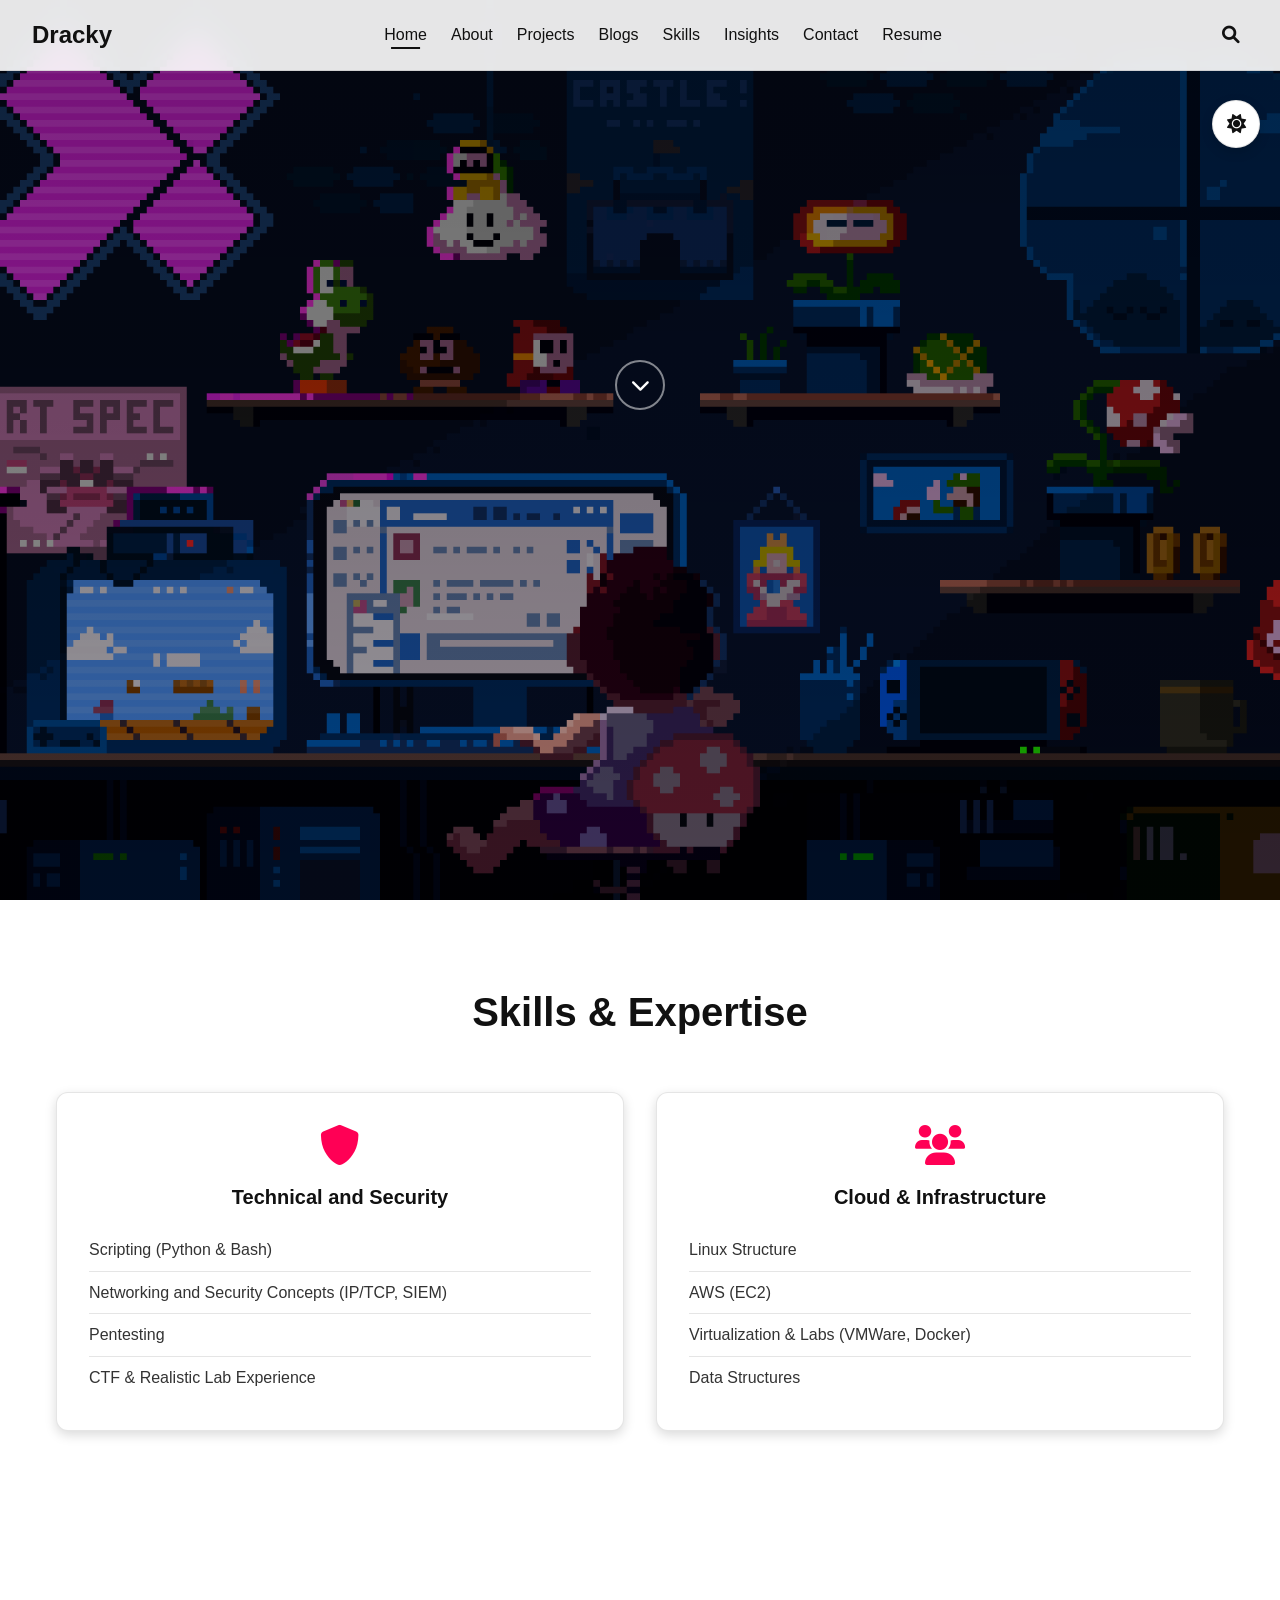
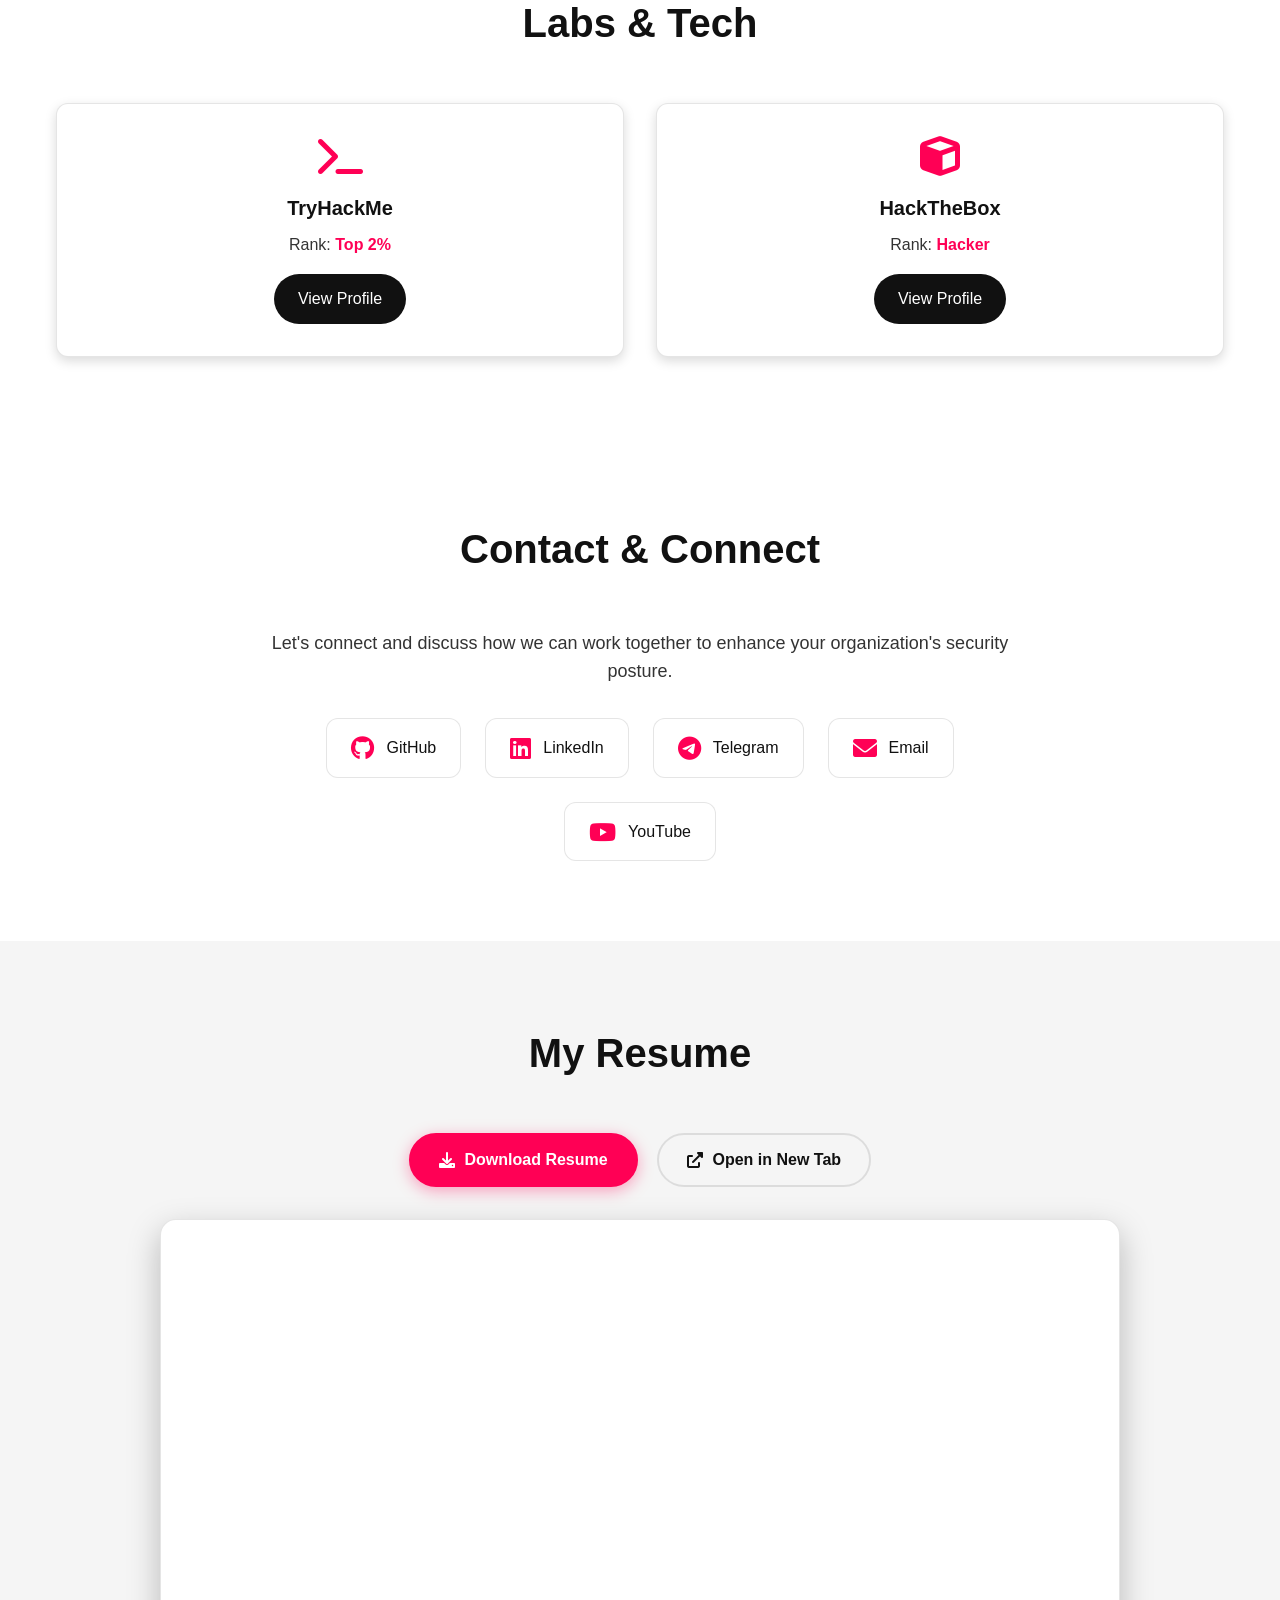
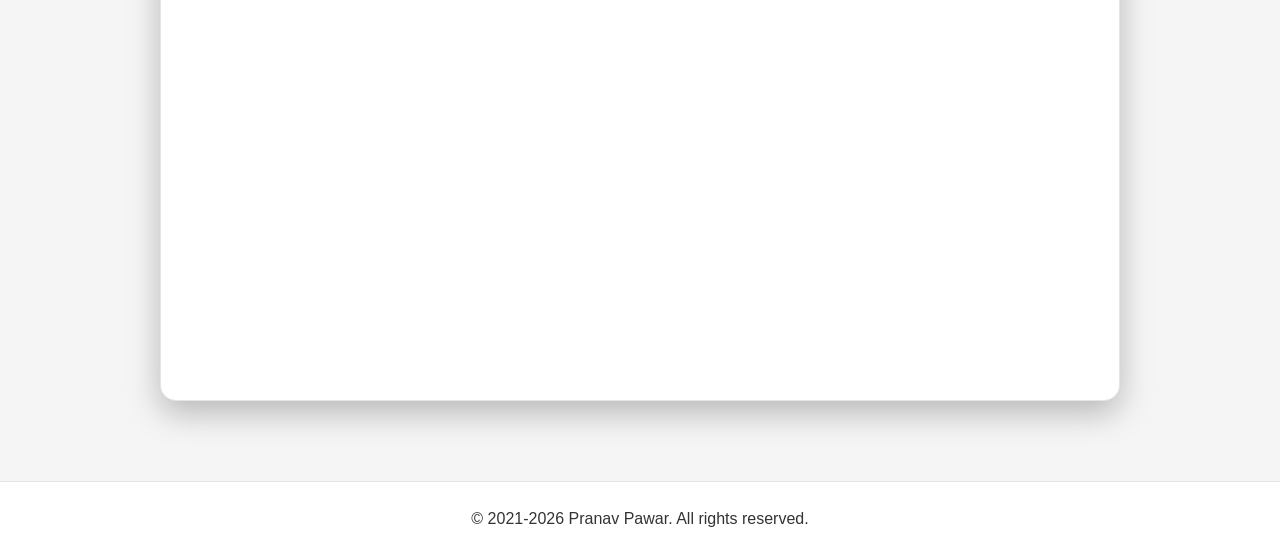
==== index.html @ 048446fa "Upload project files" ====
<!DOCTYPE html>
<html lang="en">

<head>
    <meta charset="UTF-8">
    <meta name="viewport" content="width=device-width, initial-scale=1.0">
    <title>Dracky</title>
    <link rel="icon" type="image/jpeg" href="images/prof.png">
    <link rel="stylesheet" href="styles.css">
    <link rel="stylesheet" href="https://cdnjs.cloudflare.com/ajax/libs/font-awesome/6.0.0/css/all.min.css">
</head>

<body>
    <nav class="navbar" role="navigation" aria-label="Main navigation">
        <div class="nav-brand">
            Dracky
        </div>

        <button class="mobile-menu-toggle" aria-label="Toggle mobile menu" aria-expanded="false">
            <i class="fas fa-bars" aria-hidden="true"></i>
        </button>
        <ul class="nav-links" role="menubar">
            <li role="none"><a href="index.html" class="active" role="menuitem" aria-current="page">Home</a></li>
            <li role="none"><a href="about.html" role="menuitem">About</a></li>
            <li role="none"><a href="projects.html" role="menuitem">Projects</a></li>
            <li role="none"><a href="https://drackyjr.github.io/" role="menuitem">Blogs</a></li>
            <li role="none"><a href="index.html#skills" role="menuitem">Skills</a></li>
            <li role="none"><a href="index.html#platforms" role="menuitem">Insights</a></li>
            <li role="none"><a href="index.html#contact" role="menuitem">Contact</a></li>
            <li role="none"><a href="index.html#resume" role="menuitem">Resume</a></li>

        </ul>
        <div class="nav-search">
            <button class="search-toggle" aria-label="Toggle search" aria-expanded="false">
                <i class="fas fa-search" aria-hidden="true"></i>
            </button>
            <div class="search-container" role="search">
                <input type="text" class="search-input" placeholder="Search projects and skills"
                    aria-label="Search projects and skills">
                <div class="search-results" role="listbox" aria-label="Search results"></div>
            </div>
        </div>
    </nav>

    <!-- Theme Switch -->
    <div class="theme-switch">
        <button id="theme-toggle" class="theme-toggle" aria-label="Toggle dark/light theme">
            <i class="fas fa-moon" aria-hidden="true"></i>
            <i class="fas fa-sun" aria-hidden="true"></i>
        </button>
    </div>

    <section class="hero">
        <div class="hero-content">
            <h1> </h1>



            <button class="scroll-down" aria-label="Scroll to skills section">
                <i class="fas fa-chevron-down arrow2" aria-hidden="true"></i>
            </button>
        </div>
    </section>
    <section id="skills" class="skills" aria-labelledby="skills-heading">
        <h2 id="skills-heading">Skills & Expertise</h2>
        <div class="skills-grid" role="list" aria-label="Skills and expertise areas">
            <article class="skill-card" role="listitem">
                <i class="fas fa-shield-alt" aria-hidden="true"></i>
                <h3>Technical and Security</h3>
                <ul>
                    <li>Scripting (Python & Bash)</li>
                    <li>Networking and Security Concepts (IP/TCP, SIEM)</li>
                    <li>Pentesting</li>
                    <li>CTF & Realistic Lab Experience</li>
                </ul>
            </article>

            <article class="skill-card" role="listitem">
                <i class="fas fa-users" aria-hidden="true"></i>
                <h3>Cloud & Infrastructure</h3>
                <ul>
                    <li>Linux Structure</li>
                    <li>AWS (EC2)</li>
                    <li>Virtualization & Labs (VMWare, Docker)</li>
                    <li>Data Structures</li>
                </ul>
            </article>
        </div>
    </section>
    <section id="platforms" class="platforms" aria-labelledby="platforms-heading">
        <h2 id="platforms-heading">Labs & Tech</h2>
        <div class="platforms-grid" role="list" aria-label="Platform achievements and profiles">
            <article class="platform-card" role="listitem">
                <i class="fas fa-terminal" aria-hidden="true"></i>
                <h3>TryHackMe</h3>
                <p>Rank: <span class="rank">Top 2%</span></p>
                <a href="https://tryhackme.com/p/dracky4u" target="_blank" class="platform-link"
                    aria-label="View TryHackMe profile (opens in new tab)">View Profile</a>
            </article>
            <article class="platform-card" role="listitem">
                <i class="fas fa-cube" aria-hidden="true"></i>
                <h3>HackTheBox</h3>
                <p>Rank: <span class="rank">Hacker</span></p>
                <a href="https://app.hackthebox.com/profile/2032115" target="_blank" class="platform-link"
                    aria-label="View HackTheBox profile (opens in new tab)">View Profile</a>
            </article>
        </div>
    </section>
    <section id="contact" class="contact" aria-labelledby="contact-heading">
        <h2 id="contact-heading">Contact & Connect</h2>
        <div class="contact-content">
            <p class="contact-intro">Let's connect and discuss how we can work together to enhance your organization's
                security posture.</p>
            <div class="social-links" role="list" aria-label="Social media and contact links">
                <a href="https://github.com/drackyjr" target="_blank" class="social-link" title="GitHub" role="listitem"
                    aria-label="Visit GitHub profile (opens in new tab)">
                    <i class="fab fa-github" aria-hidden="true"></i>
                    <span>GitHub</span>
                </a>
                <a href="https://www.linkedin.com/in/pranavbpawar/" target="_blank" class="social-link" title="LinkedIn"
                    role="listitem" aria-label="Visit LinkedIn profile (opens in new tab)">
                    <i class="fab fa-linkedin" aria-hidden="true"></i>
                    <span>LinkedIn</span>
                </a>
                <a href="https://t.me/Dracky4u" target="_blank" class="social-link" title="Telegram" role="listitem"
                    aria-label="Contact via Telegram (opens in new tab)">
                    <i class="fab fa-telegram" aria-hidden="true"></i>
                    <span>Telegram</span>
                </a>
                <a href="mailto:pranavbpawar@outlook.com" class="social-link" title="Email" role="listitem"
                    aria-label="Send email">
                    <i class="fas fa-envelope" aria-hidden="true"></i>
                    <span>Email</span>
                </a>
                <a href="https://www.youtube.com/channel/UCGC238_xClAEOneLOHZN5fQ" target="_blank" class="social-link"
                    title="YouTube" role="listitem" aria-label="Visit YouTube channel (opens in new tab)">
                    <i class="fa-brands fa-youtube" aria-hidden="true"></i>
                    <span>YouTube</span>
                </a>
            </div>
        </div>
    </section>

    <!-- ===== RESUME SECTION ===== -->
    <section id="resume" class="resume-section" aria-labelledby="resume-heading">
        <h2 id="resume-heading">My Resume</h2>
        <div class="resume-container">
            <div class="resume-actions">
                <a href="pranav.pdf" download="Pranav_Pawar_Resume.pdf" class="resume-btn resume-btn-download"
                    aria-label="Download Resume PDF">
                    <i class="fas fa-download" aria-hidden="true"></i>
                    Download Resume
                </a>
                <a href="pranav.pdf" target="_blank" class="resume-btn resume-btn-view"
                    aria-label="Open Resume in new tab">
                    <i class="fas fa-external-link-alt" aria-hidden="true"></i>
                    Open in New Tab
                </a>
            </div>
            <div class="resume-viewer">
                <iframe src="pranav.pdf#toolbar=1&navpanes=0&scrollbar=1" title="Pranav Pawar Resume"
                    aria-label="Embedded resume PDF" loading="lazy">
                    <p>Your browser does not support embedded PDFs.
                        <a href="pranav.pdf" download>Click here to download the resume</a>.
                    </p>
                </iframe>
            </div>
        </div>
    </section>

    <footer>
        <p>&copy; 2021-2026 Pranav Pawar. All rights reserved.</p>
    </footer>

    <script src="script.js"></script>
    <script src="search.js"></script>
    <script src="contact.js"></script>
    <script>
        document.addEventListener('DOMContentLoaded', () => {
            const timelineItems = document.querySelectorAll('.timeline-item');

            const options = {
                threshold: 0.5
            };

            const observer = new IntersectionObserver((entries) => {
                entries.forEach(entry => {
                    if (entry.isIntersecting) {
                        entry.target.classList.add('visible');
                    }
                });
            }, options);

            timelineItems.forEach(item => {
                observer.observe(item);
            });
        });
    </script>
</body>

</html>
---- styles.css ----
/* ========================================
   DESIGN SYSTEM - CSS CUSTOM PROPERTIES
   ======================================== */

/* =======================
   THEME VARIABLES
   ======================= */

:root {
    /* Typography */
    --font-family-primary: 'Segoe UI', 'Inter', -apple-system, BlinkMacSystemFont, 'Roboto', Arial, sans-serif;
    --font-family-mono: 'SF Mono', 'Consolas', monospace;

    /* Font Sizes */
    --text-xs: 0.75rem;
    --text-sm: 0.875rem;
    --text-base: 1rem;
    --text-lg: 1.125rem;
    --text-xl: 1.25rem;
    --text-2xl: 1.5rem;
    --text-3xl: 1.875rem;
    --text-4xl: 2.25rem;
    --text-5xl: 3rem;

    /* Weights */
    --font-normal: 400;
    --font-medium: 500;
    --font-semibold: 600;
    --font-bold: 700;
    --font-extrabold: 800;

    /* Spacing */
    --space-2: 0.5rem;
    --space-3: 0.75rem;
    --space-4: 1rem;
    --space-6: 1.5rem;
    --space-8: 2rem;

    /* Radius */
    --radius-md: 6px;
    --radius-lg: 12px;
    --radius-xl: 16px;
    --radius-2xl: 20px;
    --radius-full: 9999px;

    /* Z */
    --z-fixed: 1030;

    /* Line Height */
    --leading-relaxed: 1.625;

    /* Letter Spacing */
    --tracking-wide: 0.025em;

    /* Transitions */
    --transition-all: all 0.3s ease;

    /* Gradients */
    --gradient-secondary: linear-gradient(135deg, #ff0055, #ff6b6b);
}

/* =======================
   DARK THEME
   ======================= */

:root[data-theme="dark"] {
    --primary-color: #ffffff;
    --secondary-color: #ffffff;
    --accent-color: #ff0055;

    --text-primary: #ffffff;
    --text-secondary: #e0e0e0;
    --text-muted: #b0b0b0;
    --text-inverse: #000000;
    --text-color: #ffffff;

    --bg-primary: #0a0a0a;
    --bg-secondary: #1a1a1a;
    --card-bg: #1a1a1a;

    --border-color: rgba(255,255,255,0.1);
    --border-primary: rgba(255,255,255,0.1);
    --border-focus: rgba(255,255,255,0.3);

    --shadow-md: 0 4px 12px rgba(0,0,0,0.4);
    --shadow-lg: 0 8px 24px rgba(0,0,0,0.5);
    --shadow-xl: 0 12px 32px rgba(0,0,0,0.6);

    --navbar-bg: rgba(10,10,10,0.85);
    --navbar-text: #ffffff;
    --navbar-hover: #ffffff;

    --surface-primary: rgba(26, 26, 26, 0.9);
    --primary-hover: #e0e0e0;
    --success: #22c55e;
}

/* =======================
   LIGHT THEME
   ======================= */

:root[data-theme="light"] {
    --primary-color: #111111;
    --secondary-color: #111111;
    --accent-color: #ff0055;

    --text-primary: #111111;
    --text-secondary: #333333;
    --text-muted: #666666;
    --text-inverse: #ffffff;
    --text-color: #111111;

    --bg-primary: #ffffff;
    --bg-secondary: #f5f5f5;
    --card-bg: #ffffff;

    --border-color: rgba(0,0,0,0.1);
    --border-primary: rgba(0,0,0,0.1);
    --border-focus: rgba(0,0,0,0.3);

    --shadow-md: 0 4px 12px rgba(0,0,0,0.15);
    --shadow-lg: 0 8px 24px rgba(0,0,0,0.2);
    --shadow-xl: 0 12px 32px rgba(0,0,0,0.25);

    --navbar-bg: rgba(255,255,255,0.9);
    --navbar-text: #111111;
    --navbar-hover: #111111;

    --surface-primary: rgba(255, 255, 255, 0.9);
    --primary-hover: #333333;
    --success: #22c55e;
}

/* ========================================
   RESET
   ======================================== */

*,
*::before,
*::after {
    margin: 0;
    padding: 0;
    box-sizing: border-box;
}

a {
    text-decoration: none;
}

html {
    font-size: 16px;
    scroll-behavior: smooth;
}

body {
    font-family: var(--font-family-primary);
    background: var(--bg-primary);
    color: var(--text-secondary);
    line-height: 1.6;
    overflow-x: hidden;
}

/* ========================================
   GLOBAL TRANSITIONS (SAFE)
   ======================================== */

body,
a,
button {
    transition: background-color .25s ease, color .25s ease, border-color .25s ease;
}

/* ========================================
   NAVBAR
   ======================================== */

.navbar {
    position: fixed;
    top: 0;
    width: 100%;
    padding: var(--space-4) var(--space-8);
    display: flex;
    align-items: center;
    justify-content: space-between;
    background: var(--navbar-bg);
    backdrop-filter: blur(12px);
    z-index: var(--z-fixed);
    border-bottom: 1px solid var(--border-color);
}

.nav-brand {
    font-size: var(--text-2xl);
    font-weight: var(--font-bold);
    color: var(--navbar-text);
}

/* 🚫 PROFILE IMAGE FULLY REMOVED */
.nav-profile-pic,
.profile-container,
.profile-pic {
    display: none !important;
}

/* Nav Links */
.nav-links {
    list-style: none;
    display: flex;
    gap: var(--space-6);
}

.nav-links a {
    color: var(--navbar-text);
    font-weight: 500;
    position: relative;
}

.nav-links a::after {
    content: '';
    position: absolute;
    bottom: -6px;
    left: 50%;
    width: 0;
    height: 2px;
    background: var(--navbar-hover);
    transform: translateX(-50%);
    transition: width .3s ease;
}

.nav-links a:hover::after,
.nav-links a.active::after {
    width: 70%;
}

/* Mobile Toggle */
.mobile-menu-toggle {
    display: none;
    background: none;
    border: none;
    font-size: 1.5rem;
    color: var(--navbar-text);
}

/* ========================================
   HERO
   ======================================== */

.hero {
    min-height: 100vh;
    background: url('images/back.gif') center/cover fixed;
    display: flex;
    align-items: center;
    justify-content: center;
    position: relative;
    text-align: center;
}

.hero::before {
    content: '';
    position: absolute;
    inset: 0;
    background: linear-gradient(rgba(0,0,0,.5), rgba(0,0,0,.35));
}

.hero-content {
    position: relative;
    z-index: 2;
}

.hero-content h1 {
    font-size: 4rem;
    font-weight: 800;
    color: #fff;
    animation: heroZoom 1.6s ease forwards;
}

.hero-content p {
    font-size: 2rem;
    color: #fff;
    margin-top: 1rem;
}

@keyframes heroZoom {
    from { transform: scale(.8); opacity: 0; }
    to { transform: scale(1); opacity: 1; }
}

/* ========================================
   SECTIONS
   ======================================== */

section {
    padding: 5rem 2rem;
    background: var(--bg-primary);
}

section h2 {
    text-align: center;
    font-size: 2.5rem;
    color: var(--primary-color);
    margin-bottom: 3rem;
}

/* ========================================
   CARDS
   ======================================== */

.skill-card,
.project-card,
.certification-card {
    background: var(--card-bg);
    border-radius: var(--radius-lg);
    padding: 2rem;
    box-shadow: var(--shadow-md);
    border: 1px solid var(--border-color);
    transition: transform .3s ease;
}

.skill-card:hover,
.project-card:hover,
.certification-card:hover {
    transform: translateY(-6px);
}

/* ========================================
   FOOTER
   ======================================== */

footer {
    text-align: center;
    padding: 1.5rem;
    background: var(--card-bg);
    border-top: 1px solid var(--border-color);
}

/* ========================================
   MOBILE
   ======================================== */

@media (max-width: 768px) {
    .mobile-menu-toggle {
        display: block;
    }

    .nav-links {
        position: fixed;
        inset: 70px 0 0 0;
        background: var(--navbar-bg);
        flex-direction: column;
        align-items: center;
        padding-top: 2rem;
        transform: translateX(-100%);
        transition: transform .3s ease;
    }

    .nav-links.active {
        transform: translateX(0);
    }

    .hero-content h1 {
        font-size: 2.2rem;
    }

    .hero-content p {
        font-size: 1.4rem;
    }
}

/* ========================================
   THEME SWITCH
   ======================================== */

.theme-switch {
    position: fixed;
    top: 100px;
    right: 20px;
    z-index: 1000;
}

.theme-toggle {
    background: var(--card-bg);
    border: 1px solid var(--border-color);
    border-radius: var(--radius-full);
    width: 48px;
    height: 48px;
    cursor: pointer;
    display: flex;
    align-items: center;
    justify-content: center;
    transition: var(--transition-all);
    box-shadow: var(--shadow-md);
}

.theme-toggle:hover {
    transform: scale(1.1);
    box-shadow: var(--shadow-lg);
}

.theme-toggle .fa-moon,
.theme-toggle .fa-sun {
    font-size: 1.2rem;
    color: var(--text-primary);
    transition: opacity 0.3s ease;
}

[data-theme="dark"] .theme-toggle .fa-sun {
    display: none;
}

[data-theme="dark"] .theme-toggle .fa-moon {
    display: block;
}

[data-theme="light"] .theme-toggle .fa-moon {
    display: none;
}

[data-theme="light"] .theme-toggle .fa-sun {
    display: block;
}

/* ========================================
   NAV SEARCH
   ======================================== */

.nav-search {
    display: flex;
    align-items: center;
    position: relative;
}

.search-toggle {
    background: none;
    border: none;
    color: var(--navbar-text);
    font-size: 1.1rem;
    cursor: pointer;
    padding: var(--space-2);
    transition: var(--transition-all);
}

.search-toggle:hover {
    color: var(--accent-color);
}

.search-container {
    position: absolute;
    top: 100%;
    right: 0;
    width: 300px;
    background: var(--card-bg);
    border: 1px solid var(--border-color);
    border-radius: var(--radius-lg);
    box-shadow: var(--shadow-lg);
    opacity: 0;
    visibility: hidden;
    transform: translateY(-10px);
    transition: var(--transition-all);
    margin-top: 10px;
    overflow: hidden;
}

.search-container.active {
    opacity: 1;
    visibility: visible;
    transform: translateY(0);
}

.search-input {
    width: 100%;
    padding: var(--space-4);
    border: none;
    background: transparent;
    color: var(--text-primary);
    font-size: var(--text-base);
    outline: none;
}

.search-input::placeholder {
    color: var(--text-muted);
}

.search-results {
    max-height: 300px;
    overflow-y: auto;
}

.search-result-item {
    padding: var(--space-4);
    border-top: 1px solid var(--border-color);
    cursor: pointer;
    transition: background-color 0.2s ease;
}

.search-result-item:hover {
    background: var(--bg-secondary);
}

.search-result-item h4 {
    color: var(--text-primary);
    margin-bottom: var(--space-2);
    font-size: var(--text-base);
}

.search-result-item p {
    color: var(--text-muted);
    font-size: var(--text-sm);
    margin: 0;
}

/* ========================================
   SKILLS GRID
   ======================================== */

.skills-grid {
    display: grid;
    grid-template-columns: repeat(auto-fit, minmax(280px, 1fr));
    gap: 2rem;
    max-width: 1200px;
    margin: 0 auto;
    padding: 0 1rem;
}

.skill-card {
    text-align: center;
}

.skill-card i {
    font-size: 2.5rem;
    color: var(--accent-color);
    margin-bottom: 1rem;
}

.skill-card h3 {
    color: var(--text-primary);
    font-size: var(--text-xl);
    margin-bottom: 1rem;
}

.skill-card ul {
    list-style: none;
    text-align: left;
    padding: 0;
}

.skill-card li {
    padding: var(--space-2) 0;
    color: var(--text-secondary);
    border-bottom: 1px solid var(--border-color);
}

.skill-card li:last-child {
    border-bottom: none;
}

/* ========================================
   PLATFORMS GRID
   ======================================== */

.platforms-grid {
    display: grid;
    grid-template-columns: repeat(auto-fit, minmax(280px, 1fr));
    gap: 2rem;
    max-width: 1200px;
    margin: 0 auto;
    padding: 0 1rem;
}

.platform-card {
    background: var(--card-bg);
    border-radius: var(--radius-lg);
    padding: 2rem;
    text-align: center;
    box-shadow: var(--shadow-md);
    border: 1px solid var(--border-color);
    transition: transform 0.3s ease;
}

.platform-card:hover {
    transform: translateY(-6px);
}

.platform-card i {
    font-size: 2.5rem;
    color: var(--accent-color);
    margin-bottom: 1rem;
}

.platform-card h3 {
    color: var(--text-primary);
    font-size: var(--text-xl);
    margin-bottom: 0.5rem;
}

.platform-card p {
    color: var(--text-secondary);
    margin-bottom: 1rem;
}

.platform-card .rank {
    color: var(--accent-color);
    font-weight: var(--font-bold);
}

.platform-link {
    display: inline-block;
    padding: var(--space-3) var(--space-6);
    background: var(--primary-color);
    color: var(--text-inverse);
    text-decoration: none;
    border-radius: var(--radius-full);
    transition: var(--transition-all);
    font-weight: var(--font-medium);
}

.platform-link:hover {
    background: var(--accent-color);
    transform: translateY(-2px);
}

/* ========================================
   CONTACT SECTION
   ======================================== */

.contact-content {
    max-width: 800px;
    margin: 0 auto;
    text-align: center;
}

.contact-intro {
    font-size: var(--text-lg);
    color: var(--text-secondary);
    margin-bottom: 2rem;
}

.social-links {
    display: flex;
    flex-wrap: wrap;
    justify-content: center;
    gap: 1.5rem;
}

.social-link {
    display: flex;
    align-items: center;
    gap: var(--space-3);
    padding: var(--space-4) var(--space-6);
    background: var(--card-bg);
    border: 1px solid var(--border-color);
    border-radius: var(--radius-lg);
    text-decoration: none;
    color: var(--text-primary);
    transition: var(--transition-all);
}

.social-link:hover {
    transform: translateY(-4px);
    box-shadow: var(--shadow-lg);
    border-color: var(--accent-color);
}

.social-link i {
    font-size: 1.5rem;
    color: var(--accent-color);
}

.social-link span {
    font-weight: var(--font-medium);
}

/* ========================================
   ABOUT PAGE
   ======================================== */

.about {
    min-height: 100vh;
    padding-top: 100px;
}

.about-container {
    max-width: 900px;
    margin: 0 auto;
    padding: 0 2rem;
}

.about-content {
    background: var(--card-bg);
    border-radius: var(--radius-lg);
    padding: 3rem;
    box-shadow: var(--shadow-md);
    border: 1px solid var(--border-color);
}

.about-title {
    font-size: var(--text-3xl);
    color: var(--text-primary);
    margin-bottom: 1.5rem;
    text-align: left;
}

.about-intro {
    font-size: var(--text-xl);
    color: var(--accent-color);
    font-weight: var(--font-semibold);
    margin-bottom: 1rem;
}

.about-description {
    font-size: var(--text-base);
    color: var(--text-secondary);
    line-height: 1.8;
    margin-bottom: 2rem;
}

.about-highlights {
    display: flex;
    flex-wrap: wrap;
    gap: 1rem;
    margin-bottom: 2rem;
}

.highlight-item {
    display: flex;
    align-items: center;
    gap: var(--space-3);
    padding: var(--space-3) var(--space-4);
    background: var(--bg-secondary);
    border-radius: var(--radius-md);
    color: var(--text-primary);
}

.highlight-item i {
    color: var(--accent-color);
}

.about-achievements {
    border-top: 1px solid var(--border-color);
    padding-top: 2rem;
}

.about-achievements h3 {
    color: var(--text-primary);
    font-size: var(--text-xl);
    margin-bottom: 1rem;
}

.about-achievements ul {
    list-style: none;
    padding: 0;
}

.about-achievements li {
    padding: var(--space-3) 0;
    color: var(--text-secondary);
    display: flex;
    align-items: center;
    gap: var(--space-3);
}

.about-achievements li::before {
    content: '\f005';
    font-family: 'Font Awesome 6 Free';
    font-weight: 900;
    color: var(--accent-color);
}

/* ========================================
   SCROLL DOWN BUTTON
   ======================================== */

.scroll-down {
    position: absolute;
    bottom: 40px;
    left: 50%;
    transform: translateX(-50%);
    background: transparent;
    border: 2px solid rgba(255, 255, 255, 0.5);
    border-radius: var(--radius-full);
    width: 50px;
    height: 50px;
    cursor: pointer;
    display: flex;
    align-items: center;
    justify-content: center;
    transition: var(--transition-all);
}

.scroll-down:hover {
    border-color: #fff;
    background: rgba(255, 255, 255, 0.1);
}

.scroll-down i {
    color: #fff;
    font-size: 1.2rem;
    animation: bounce 2s infinite;
}

@keyframes bounce {
    0%, 20%, 50%, 80%, 100% {
        transform: translateY(0);
    }
    40% {
        transform: translateY(-10px);
    }
    60% {
        transform: translateY(-5px);
    }
}

/* ========================================
   MOBILE RESPONSIVE ADDITIONS
   ======================================== */

@media (max-width: 768px) {
    .theme-switch {
        top: 80px;
        right: 10px;
    }

    .theme-toggle {
        width: 40px;
        height: 40px;
    }

    .search-container {
        width: 280px;
        right: -60px;
    }

    .skills-grid,
    .platforms-grid {
        grid-template-columns: 1fr;
    }

    .social-links {
        flex-direction: column;
        align-items: center;
    }

    .social-link {
        width: 100%;
        max-width: 300px;
        justify-content: center;
    }

    .about-content {
        padding: 1.5rem;
    }

    .about-highlights {
        flex-direction: column;
    }
}

/* ========================================
   RESUME SECTION
   ======================================== */

.resume-section {
    padding: 5rem 2rem;
    background: var(--bg-secondary);
}

.resume-container {
    max-width: 960px;
    margin: 0 auto;
}

.resume-actions {
    display: flex;
    justify-content: center;
    gap: 1.2rem;
    margin-bottom: 2rem;
    flex-wrap: wrap;
}

.resume-btn {
    display: inline-flex;
    align-items: center;
    gap: 0.6rem;
    padding: 0.75rem 1.75rem;
    border-radius: var(--radius-full);
    font-weight: var(--font-semibold);
    font-size: var(--text-base);
    text-decoration: none;
    transition: var(--transition-all);
    cursor: pointer;
}

.resume-btn-download {
    background: var(--accent-color);
    color: #fff;
    border: 2px solid var(--accent-color);
    box-shadow: 0 4px 16px rgba(255, 0, 85, 0.35);
}

.resume-btn-download:hover {
    background: transparent;
    color: var(--accent-color);
    transform: translateY(-3px);
    box-shadow: 0 8px 24px rgba(255, 0, 85, 0.45);
}

.resume-btn-view {
    background: transparent;
    color: var(--text-primary);
    border: 2px solid var(--border-color);
}

.resume-btn-view:hover {
    border-color: var(--accent-color);
    color: var(--accent-color);
    transform: translateY(-3px);
    box-shadow: var(--shadow-lg);
}

.resume-viewer {
    background: var(--card-bg);
    border-radius: var(--radius-xl);
    box-shadow: var(--shadow-xl);
    border: 1px solid var(--border-color);
    overflow: hidden;
    position: relative;
}

.resume-viewer iframe {
    width: 100%;
    height: 780px;
    border: none;
    display: block;
}

@media (max-width: 768px) {
    .resume-viewer iframe {
        height: 500px;
    }

    .resume-actions {
        flex-direction: column;
        align-items: center;
    }

    .resume-btn {
        width: 100%;
        max-width: 280px;
        justify-content: center;
    }
}
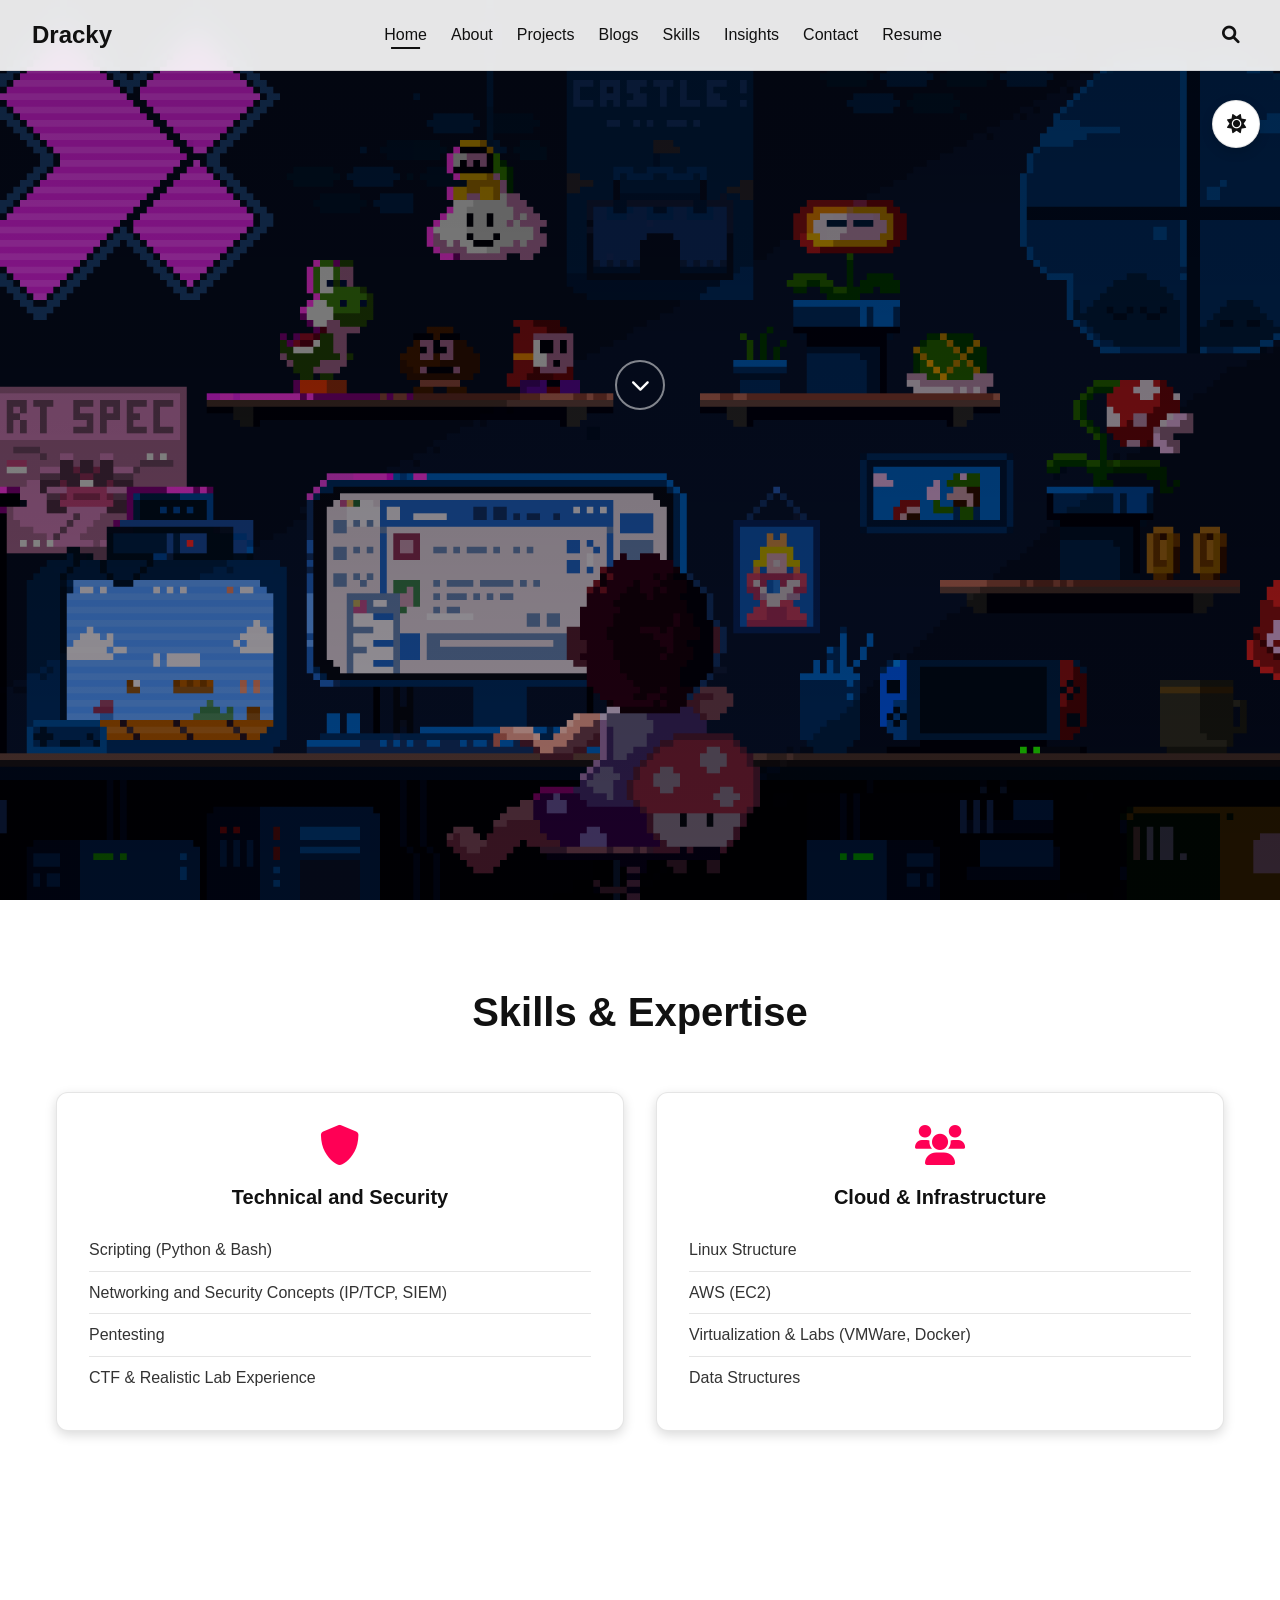
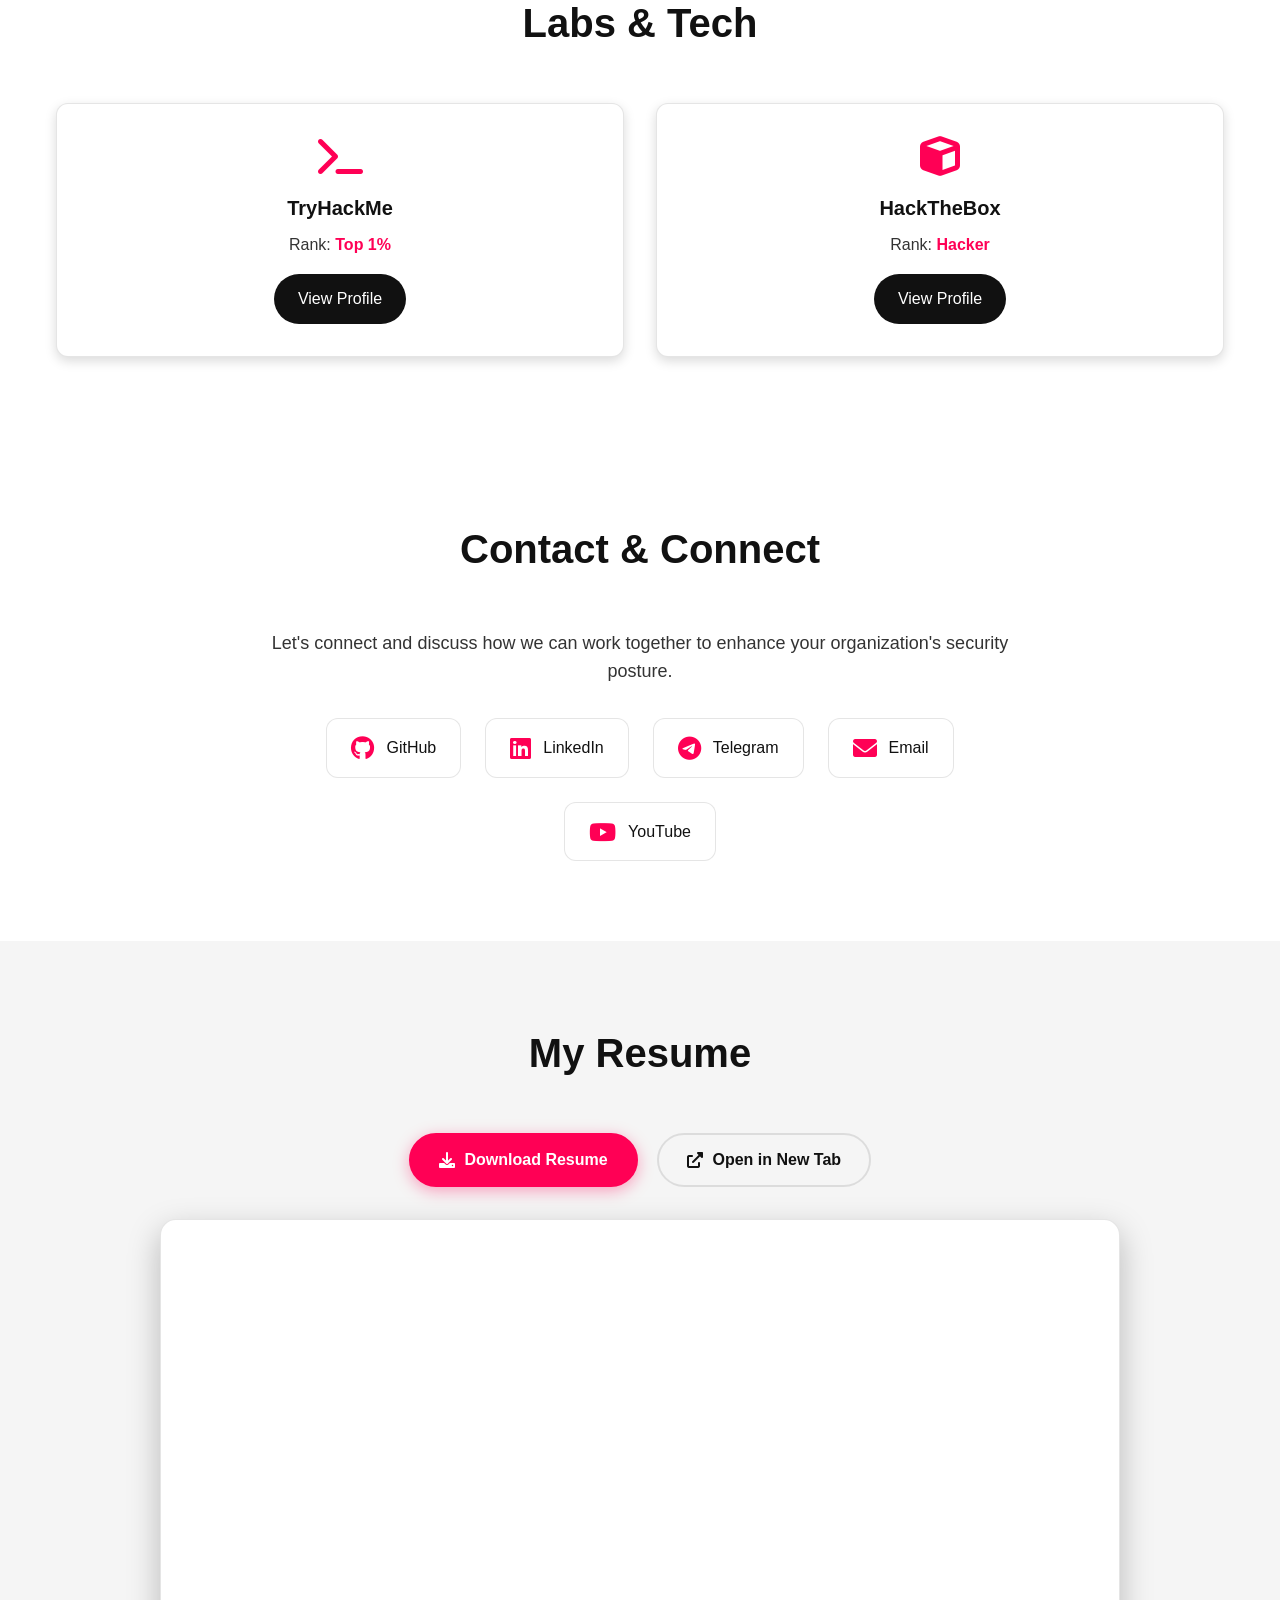
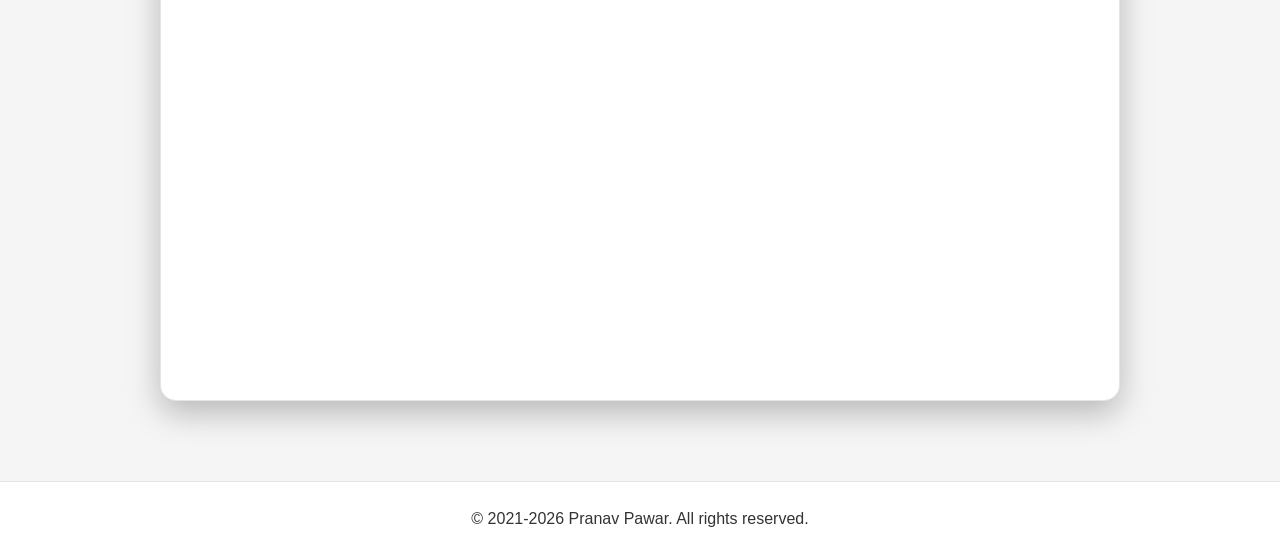
==== commit aeac4dc8: "Update TryHackMe rank from Top 2% to Top 1%" ====
--- a/index.html
+++ b/index.html
@@ -93,7 +93,7 @@
             <article class="platform-card" role="listitem">
                 <i class="fas fa-terminal" aria-hidden="true"></i>
                 <h3>TryHackMe</h3>
-                <p>Rank: <span class="rank">Top 2%</span></p>
+                <p>Rank: <span class="rank">Top 1%</span></p>
                 <a href="https://tryhackme.com/p/dracky4u" target="_blank" class="platform-link"
                     aria-label="View TryHackMe profile (opens in new tab)">View Profile</a>
             </article>
@@ -198,4 +198,4 @@
     </script>
 </body>
 
-</html>+</html>
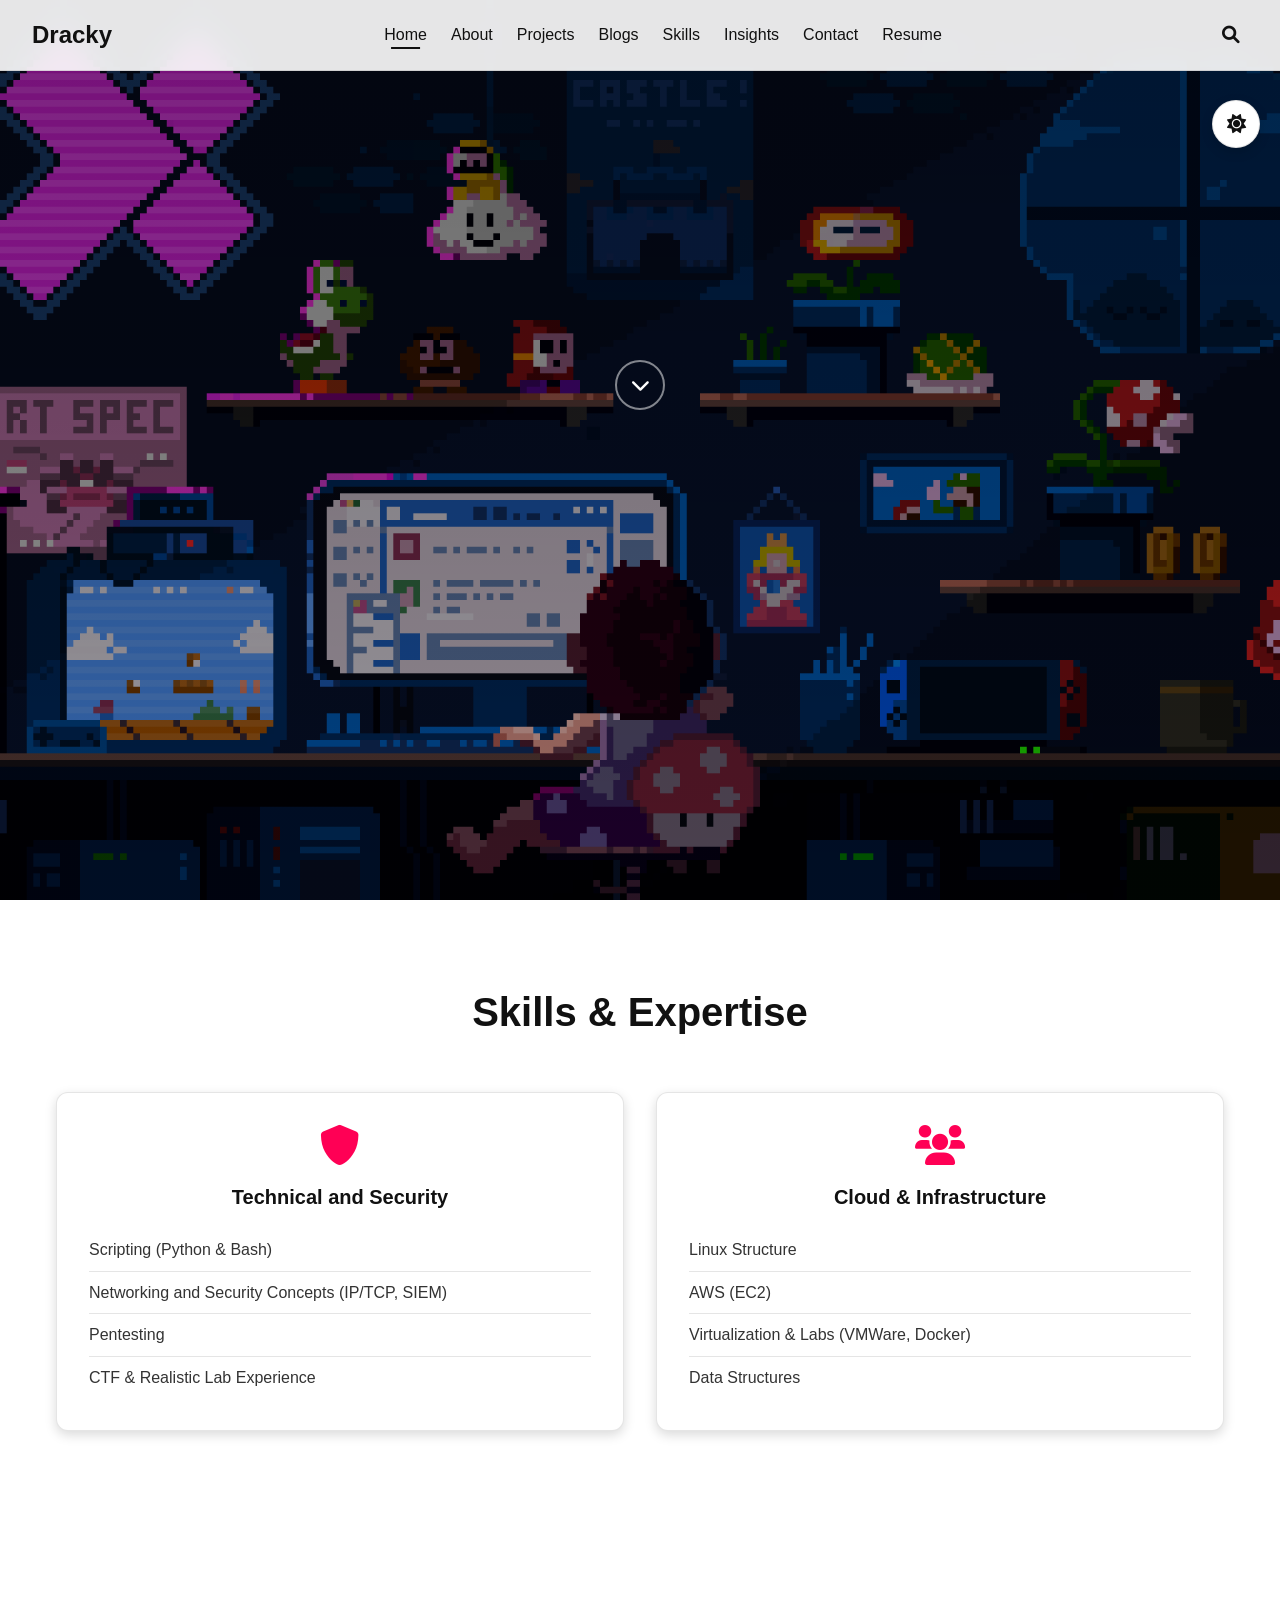
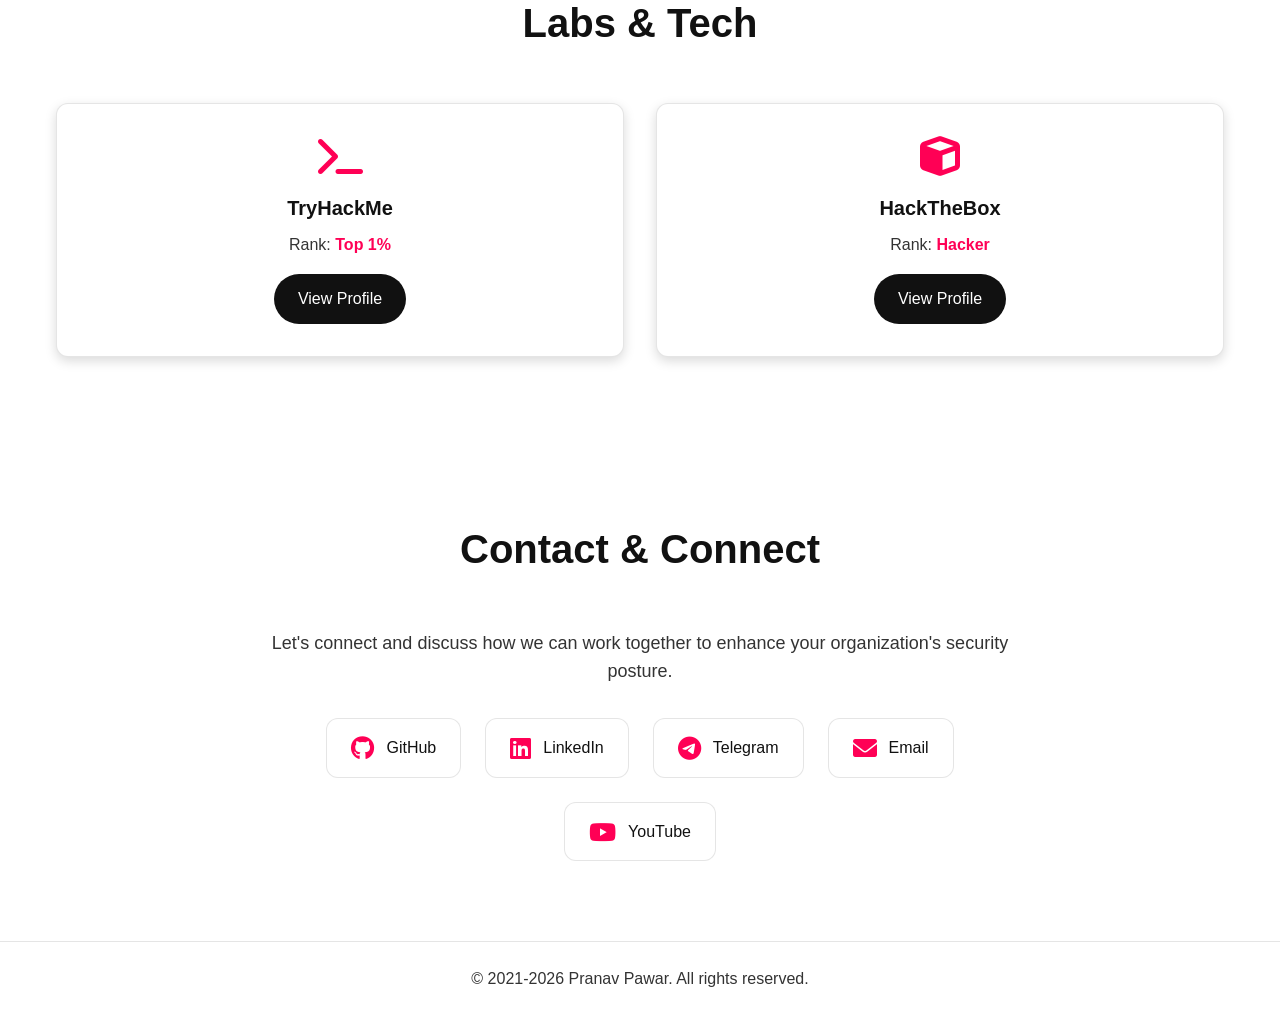
==== commit 1b5871e4: "Update index.html" ====
--- a/index.html
+++ b/index.html
@@ -141,32 +141,7 @@
         </div>
     </section>
 
-    <!-- ===== RESUME SECTION ===== -->
-    <section id="resume" class="resume-section" aria-labelledby="resume-heading">
-        <h2 id="resume-heading">My Resume</h2>
-        <div class="resume-container">
-            <div class="resume-actions">
-                <a href="pranav.pdf" download="Pranav_Pawar_Resume.pdf" class="resume-btn resume-btn-download"
-                    aria-label="Download Resume PDF">
-                    <i class="fas fa-download" aria-hidden="true"></i>
-                    Download Resume
-                </a>
-                <a href="pranav.pdf" target="_blank" class="resume-btn resume-btn-view"
-                    aria-label="Open Resume in new tab">
-                    <i class="fas fa-external-link-alt" aria-hidden="true"></i>
-                    Open in New Tab
-                </a>
-            </div>
-            <div class="resume-viewer">
-                <iframe src="pranav.pdf#toolbar=1&navpanes=0&scrollbar=1" title="Pranav Pawar Resume"
-                    aria-label="Embedded resume PDF" loading="lazy">
-                    <p>Your browser does not support embedded PDFs.
-                        <a href="pranav.pdf" download>Click here to download the resume</a>.
-                    </p>
-                </iframe>
-            </div>
-        </div>
-    </section>
+   
 
     <footer>
         <p>&copy; 2021-2026 Pranav Pawar. All rights reserved.</p>
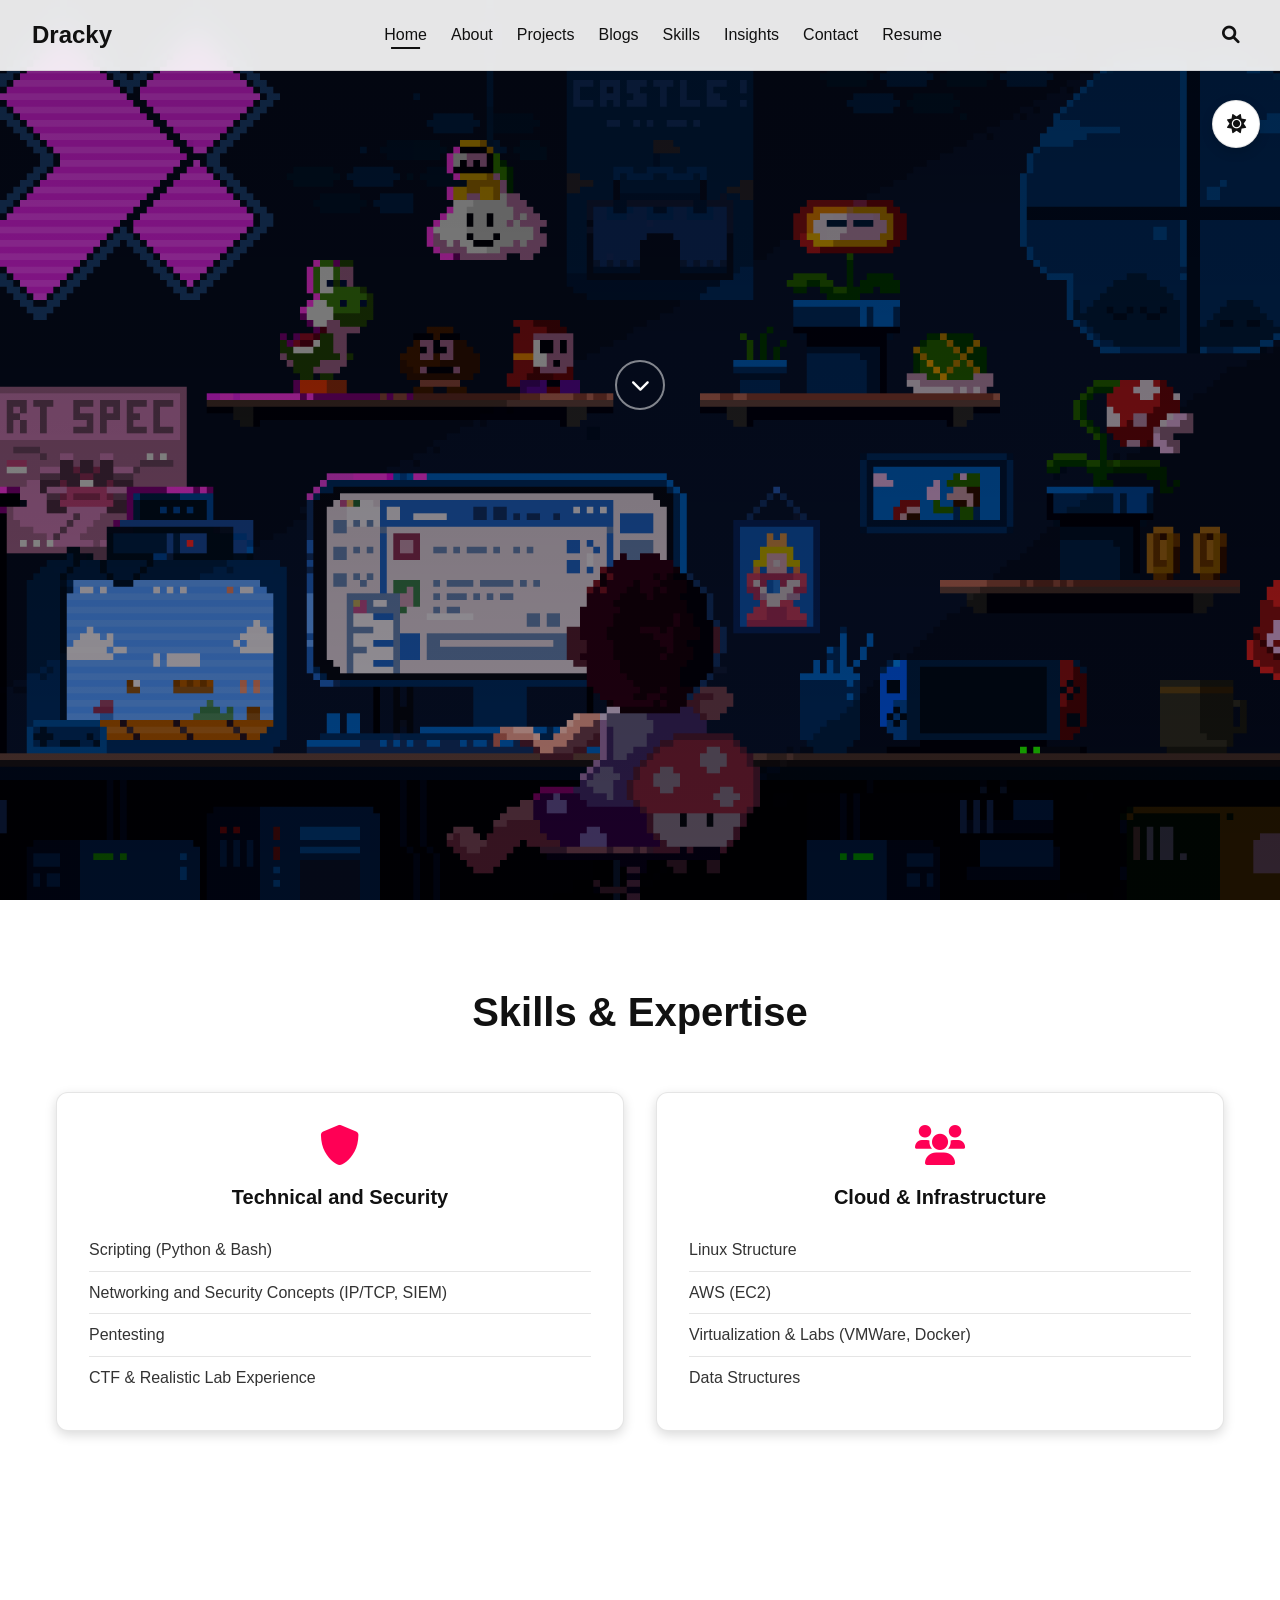
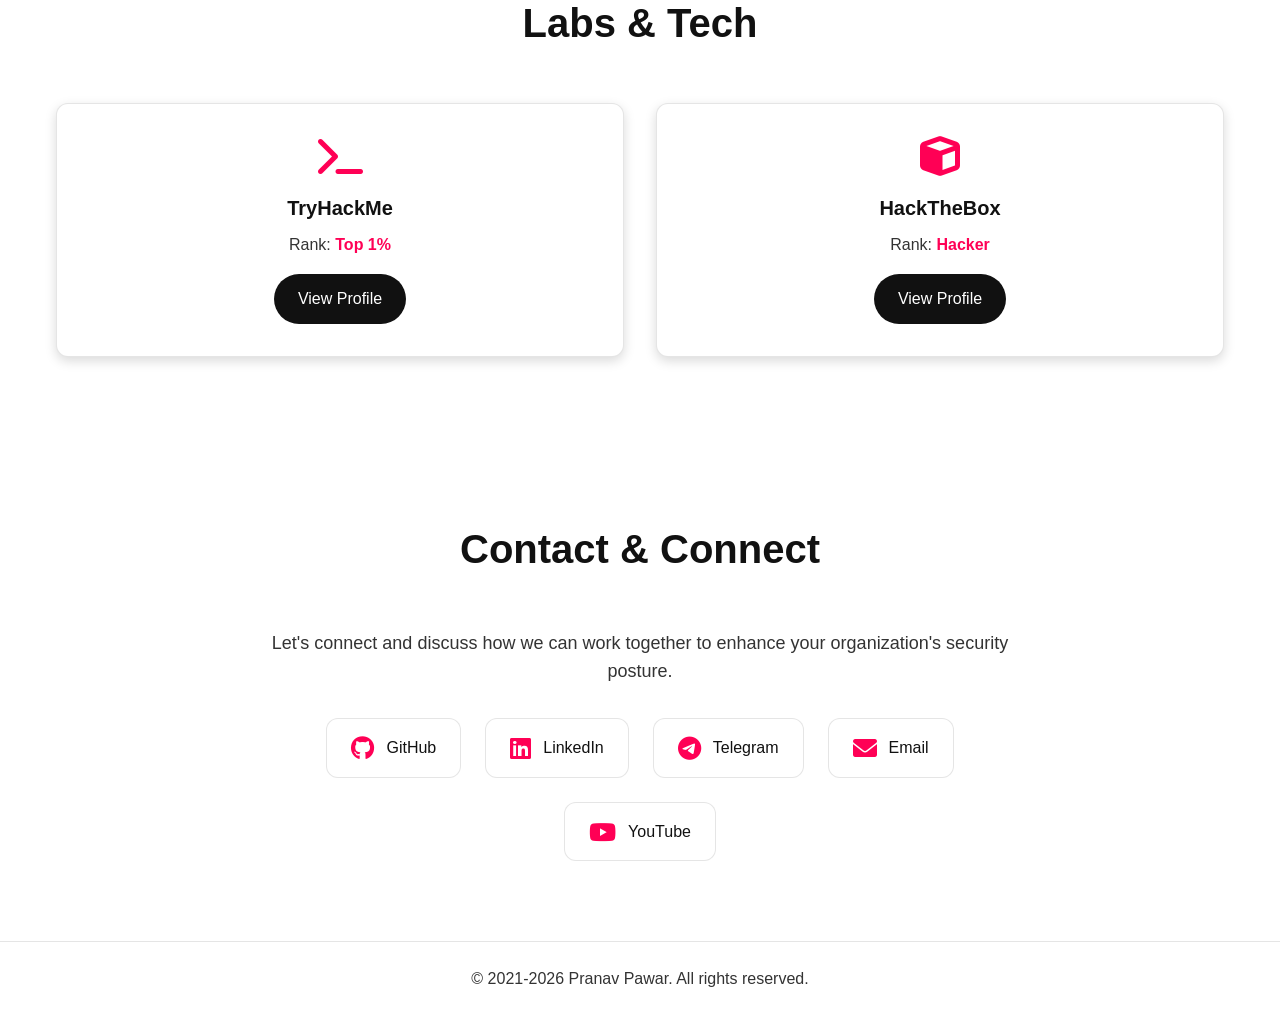
==== commit 7e66112e: "Update index.html" ====
--- a/index.html
+++ b/index.html
@@ -101,7 +101,7 @@
                 <i class="fas fa-cube" aria-hidden="true"></i>
                 <h3>HackTheBox</h3>
                 <p>Rank: <span class="rank">Hacker</span></p>
-                <a href="https://app.hackthebox.com/profile/2032115" target="_blank" class="platform-link"
+                <a href="https://profile.hackthebox.com/profile/019d0622-e9e3-7281-a91b-e99904629baf" target="_blank" class="platform-link"
                     aria-label="View HackTheBox profile (opens in new tab)">View Profile</a>
             </article>
         </div>
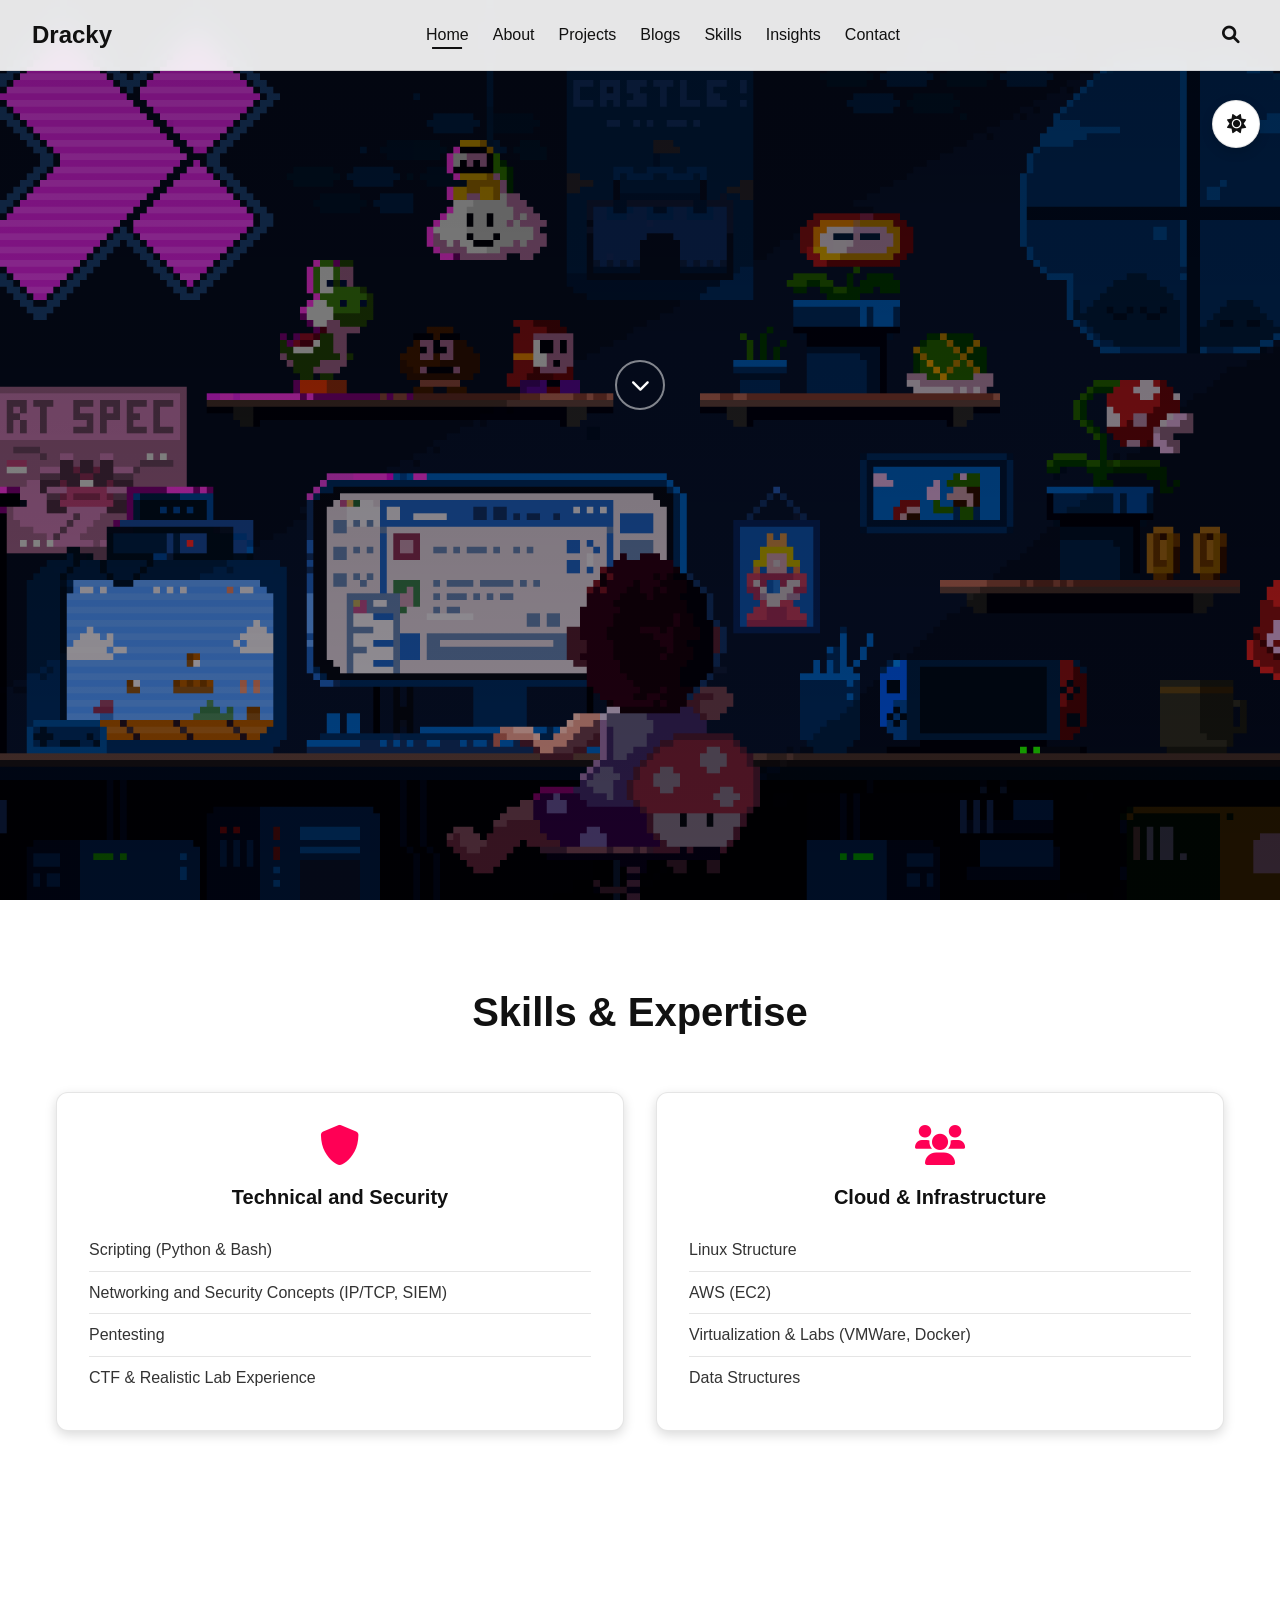
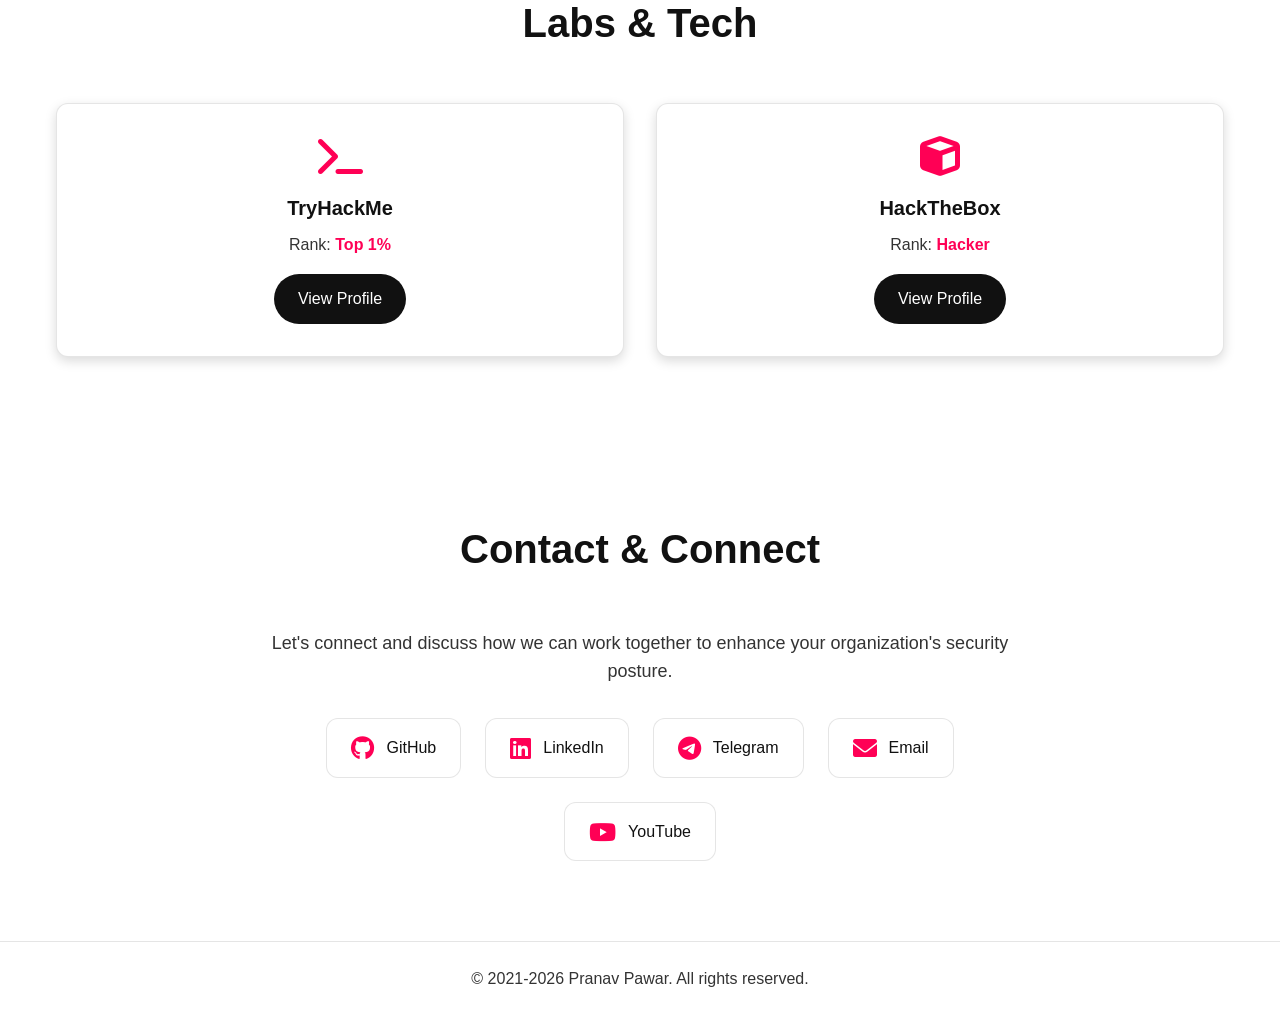
==== commit 577c007f: "Remove Resume link from navigation menu" ====
--- a/index.html
+++ b/index.html
@@ -27,7 +27,7 @@
             <li role="none"><a href="index.html#skills" role="menuitem">Skills</a></li>
             <li role="none"><a href="index.html#platforms" role="menuitem">Insights</a></li>
             <li role="none"><a href="index.html#contact" role="menuitem">Contact</a></li>
-            <li role="none"><a href="index.html#resume" role="menuitem">Resume</a></li>
+
 
         </ul>
         <div class="nav-search">
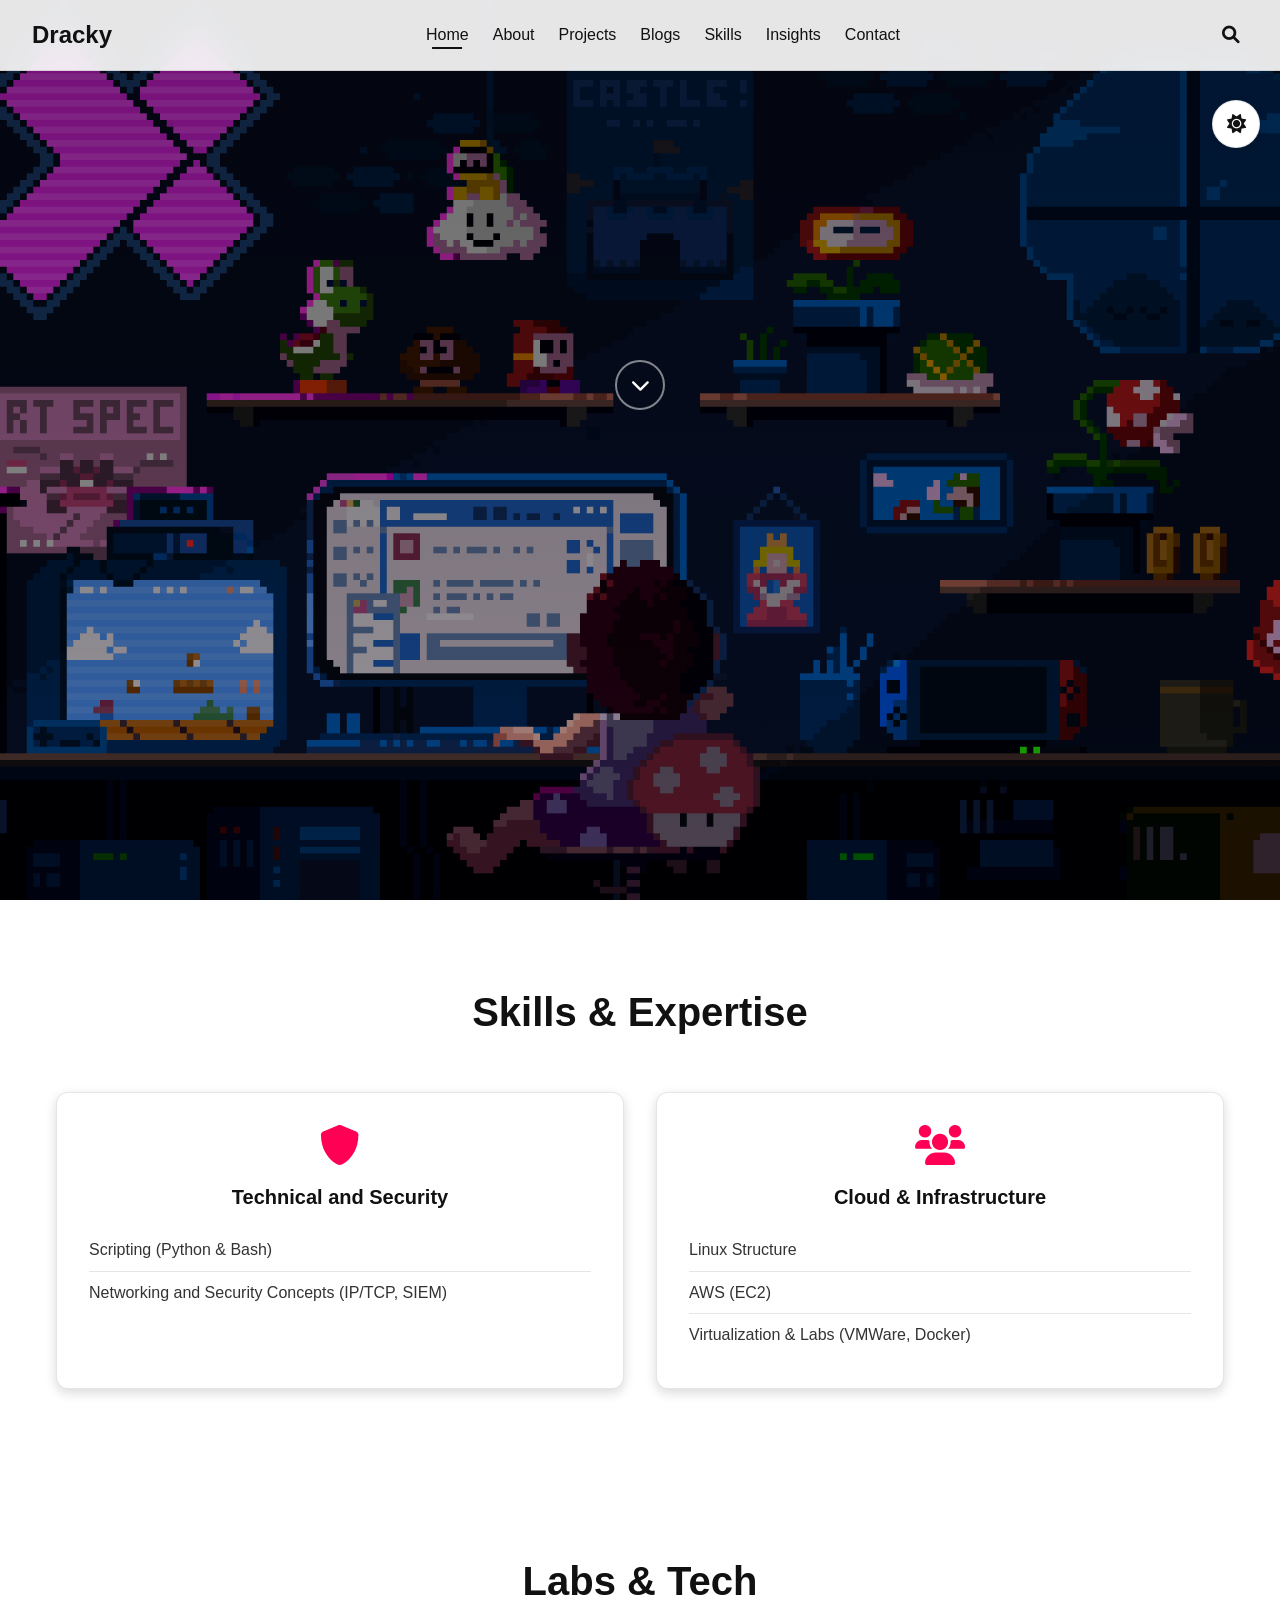
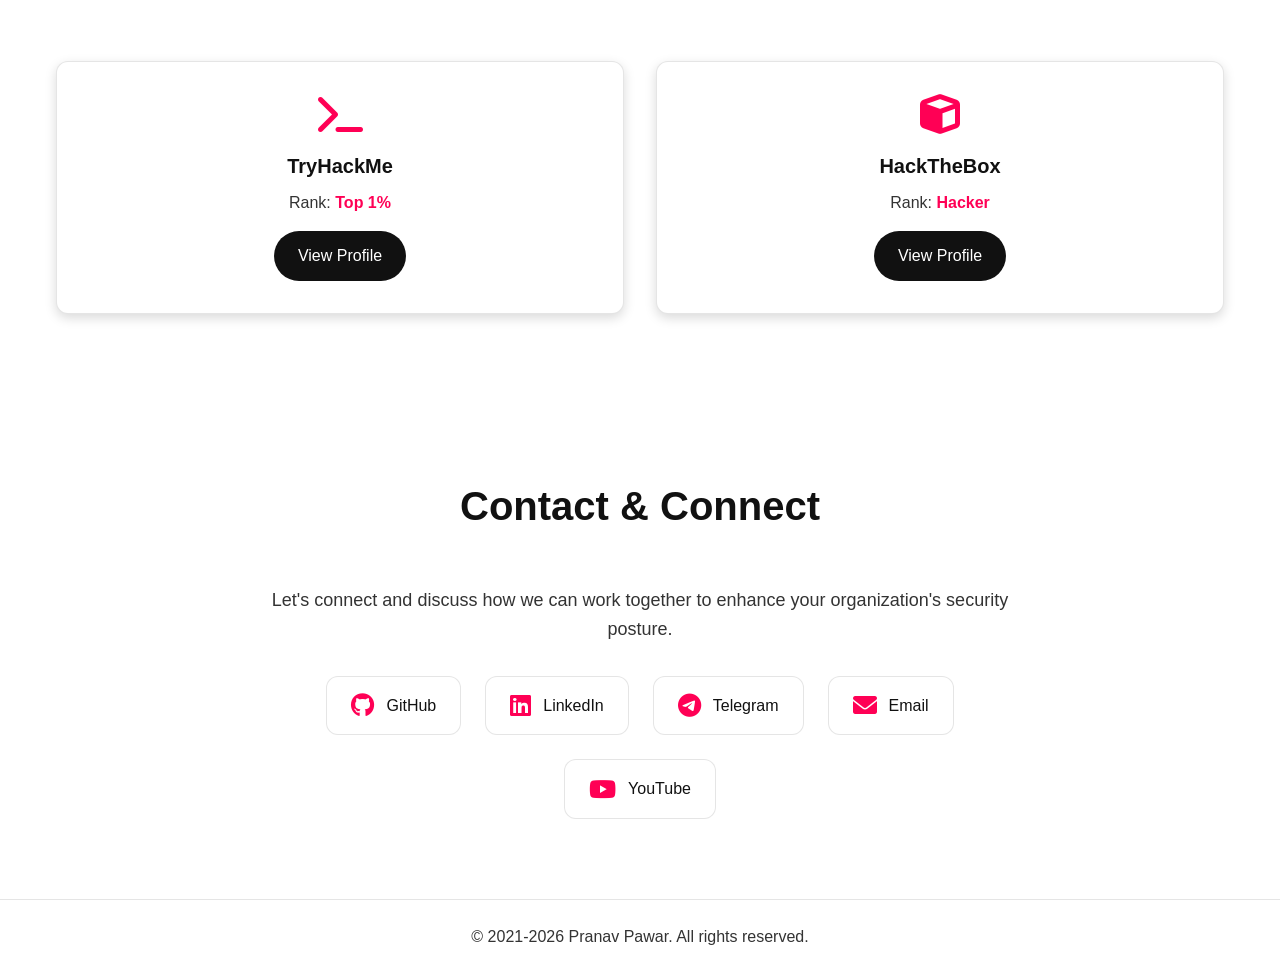
==== commit 7424d6a4: "Update index.html" ====
--- a/index.html
+++ b/index.html
@@ -70,8 +70,6 @@
                 <ul>
                     <li>Scripting (Python & Bash)</li>
                     <li>Networking and Security Concepts (IP/TCP, SIEM)</li>
-                    <li>Pentesting</li>
-                    <li>CTF & Realistic Lab Experience</li>
                 </ul>
             </article>
 
@@ -82,7 +80,6 @@
                     <li>Linux Structure</li>
                     <li>AWS (EC2)</li>
                     <li>Virtualization & Labs (VMWare, Docker)</li>
-                    <li>Data Structures</li>
                 </ul>
             </article>
         </div>
